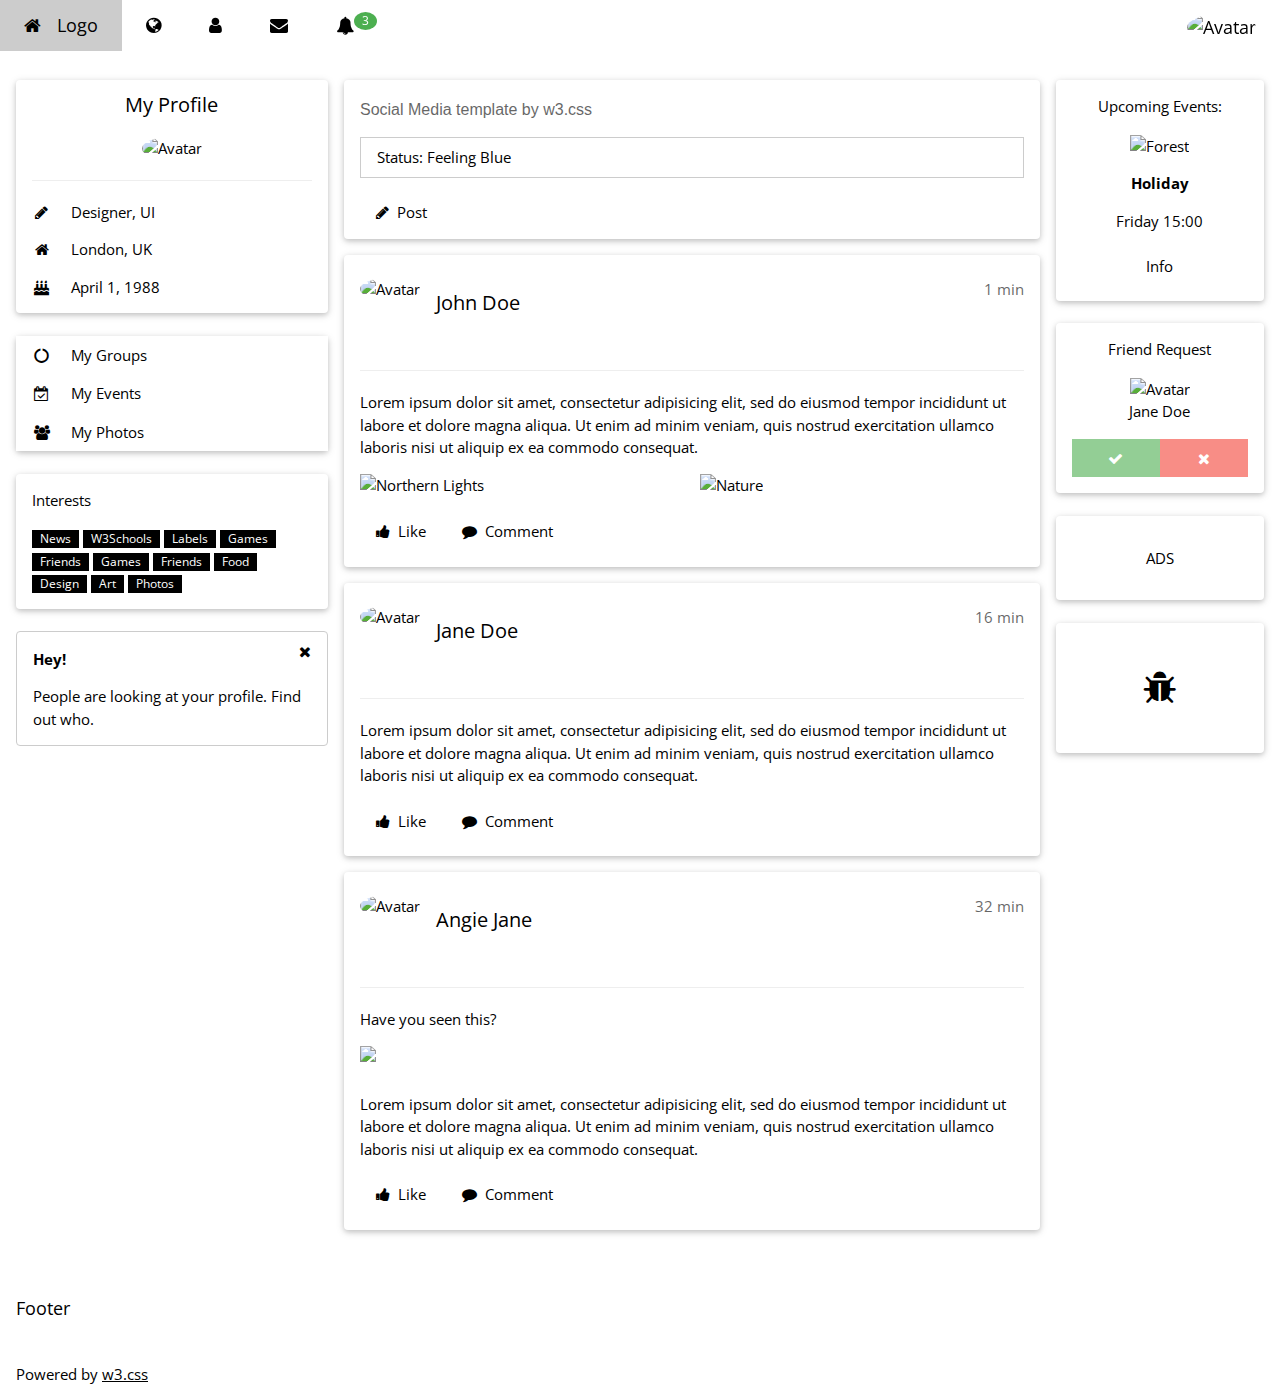
==== New folder/tryw3css_templates_social.htm @ d27acd92 "commit1" ====
<!DOCTYPE html>
<html>
<title>W3.CSS Template</title>
<meta charset="UTF-8">
<meta name="viewport" content="width=device-width, initial-scale=1">
<link rel="stylesheet" href="https://www.w3schools.com/w3css/4/w3.css">
<link rel="stylesheet" href="https://www.w3schools.com/lib/w3-theme-blue-grey.css">
<link rel='stylesheet' href='https://fonts.googleapis.com/css?family=Open+Sans'>
<link rel="stylesheet" href="https://cdnjs.cloudflare.com/ajax/libs/font-awesome/4.7.0/css/font-awesome.min.css">
<style>
html, body, h1, h2, h3, h4, h5 {font-family: "Open Sans", sans-serif}
</style>
<body class="w3-theme-l5">

<!-- Navbar -->
<div class="w3-top">
 <div class="w3-bar w3-theme-d2 w3-left-align w3-large">
  <a class="w3-bar-item w3-button w3-hide-medium w3-hide-large w3-right w3-padding-large w3-hover-white w3-large w3-theme-d2" href="javascript:void(0);" onclick="openNav()"><i class="fa fa-bars"></i></a>
  <a href="#" class="w3-bar-item w3-button w3-padding-large w3-theme-d4"><i class="fa fa-home w3-margin-right"></i>Logo</a>
  <a href="#" class="w3-bar-item w3-button w3-hide-small w3-padding-large w3-hover-white" title="News"><i class="fa fa-globe"></i></a>
  <a href="#" class="w3-bar-item w3-button w3-hide-small w3-padding-large w3-hover-white" title="Account Settings"><i class="fa fa-user"></i></a>
  <a href="#" class="w3-bar-item w3-button w3-hide-small w3-padding-large w3-hover-white" title="Messages"><i class="fa fa-envelope"></i></a>
  <div class="w3-dropdown-hover w3-hide-small">
    <button class="w3-button w3-padding-large" title="Notifications"><i class="fa fa-bell"></i><span class="w3-badge w3-right w3-small w3-green">3</span></button>     
    <div class="w3-dropdown-content w3-card-4 w3-bar-block" style="width:300px">
      <a href="#" class="w3-bar-item w3-button">One new friend request</a>
      <a href="#" class="w3-bar-item w3-button">John Doe posted on your wall</a>
      <a href="#" class="w3-bar-item w3-button">Jane likes your post</a>
    </div>
  </div>
  <a href="#" class="w3-bar-item w3-button w3-hide-small w3-right w3-padding-large w3-hover-white" title="My Account">
    <img src="/w3images/avatar2.png" class="w3-circle" style="height:23px;width:23px" alt="Avatar">
  </a>
 </div>
</div>

<!-- Navbar on small screens -->
<div id="navDemo" class="w3-bar-block w3-theme-d2 w3-hide w3-hide-large w3-hide-medium w3-large">
  <a href="#" class="w3-bar-item w3-button w3-padding-large">Link 1</a>
  <a href="#" class="w3-bar-item w3-button w3-padding-large">Link 2</a>
  <a href="#" class="w3-bar-item w3-button w3-padding-large">Link 3</a>
  <a href="#" class="w3-bar-item w3-button w3-padding-large">My Profile</a>
</div>

<!-- Page Container -->
<div class="w3-container w3-content" style="max-width:1400px;margin-top:80px">    
  <!-- The Grid -->
  <div class="w3-row">
    <!-- Left Column -->
    <div class="w3-col m3">
      <!-- Profile -->
      <div class="w3-card w3-round w3-white">
        <div class="w3-container">
         <h4 class="w3-center">My Profile</h4>
         <p class="w3-center"><img src="/w3images/avatar3.png" class="w3-circle" style="height:106px;width:106px" alt="Avatar"></p>
         <hr>
         <p><i class="fa fa-pencil fa-fw w3-margin-right w3-text-theme"></i> Designer, UI</p>
         <p><i class="fa fa-home fa-fw w3-margin-right w3-text-theme"></i> London, UK</p>
         <p><i class="fa fa-birthday-cake fa-fw w3-margin-right w3-text-theme"></i> April 1, 1988</p>
        </div>
      </div>
      <br>
      
      <!-- Accordion -->
      <div class="w3-card w3-round">
        <div class="w3-white">
          <button onclick="myFunction('Demo1')" class="w3-button w3-block w3-theme-l1 w3-left-align"><i class="fa fa-circle-o-notch fa-fw w3-margin-right"></i> My Groups</button>
          <div id="Demo1" class="w3-hide w3-container">
            <p>Some text..</p>
          </div>
          <button onclick="myFunction('Demo2')" class="w3-button w3-block w3-theme-l1 w3-left-align"><i class="fa fa-calendar-check-o fa-fw w3-margin-right"></i> My Events</button>
          <div id="Demo2" class="w3-hide w3-container">
            <p>Some other text..</p>
          </div>
          <button onclick="myFunction('Demo3')" class="w3-button w3-block w3-theme-l1 w3-left-align"><i class="fa fa-users fa-fw w3-margin-right"></i> My Photos</button>
          <div id="Demo3" class="w3-hide w3-container">
         <div class="w3-row-padding">
         <br>
           <div class="w3-half">
             <img src="/w3images/lights.jpg" style="width:100%" class="w3-margin-bottom">
           </div>
           <div class="w3-half">
             <img src="/w3images/nature.jpg" style="width:100%" class="w3-margin-bottom">
           </div>
           <div class="w3-half">
             <img src="/w3images/mountains.jpg" style="width:100%" class="w3-margin-bottom">
           </div>
           <div class="w3-half">
             <img src="/w3images/forest.jpg" style="width:100%" class="w3-margin-bottom">
           </div>
           <div class="w3-half">
             <img src="/w3images/nature.jpg" style="width:100%" class="w3-margin-bottom">
           </div>
           <div class="w3-half">
             <img src="/w3images/snow.jpg" style="width:100%" class="w3-margin-bottom">
           </div>
         </div>
          </div>
        </div>      
      </div>
      <br>
      
      <!-- Interests --> 
      <div class="w3-card w3-round w3-white w3-hide-small">
        <div class="w3-container">
          <p>Interests</p>
          <p>
            <span class="w3-tag w3-small w3-theme-d5">News</span>
            <span class="w3-tag w3-small w3-theme-d4">W3Schools</span>
            <span class="w3-tag w3-small w3-theme-d3">Labels</span>
            <span class="w3-tag w3-small w3-theme-d2">Games</span>
            <span class="w3-tag w3-small w3-theme-d1">Friends</span>
            <span class="w3-tag w3-small w3-theme">Games</span>
            <span class="w3-tag w3-small w3-theme-l1">Friends</span>
            <span class="w3-tag w3-small w3-theme-l2">Food</span>
            <span class="w3-tag w3-small w3-theme-l3">Design</span>
            <span class="w3-tag w3-small w3-theme-l4">Art</span>
            <span class="w3-tag w3-small w3-theme-l5">Photos</span>
          </p>
        </div>
      </div>
      <br>
      
      <!-- Alert Box -->
      <div class="w3-container w3-display-container w3-round w3-theme-l4 w3-border w3-theme-border w3-margin-bottom w3-hide-small">
        <span onclick="this.parentElement.style.display='none'" class="w3-button w3-theme-l3 w3-display-topright">
          <i class="fa fa-remove"></i>
        </span>
        <p><strong>Hey!</strong></p>
        <p>People are looking at your profile. Find out who.</p>
      </div>
    
    <!-- End Left Column -->
    </div>
    
    <!-- Middle Column -->
    <div class="w3-col m7">
    
      <div class="w3-row-padding">
        <div class="w3-col m12">
          <div class="w3-card w3-round w3-white">
            <div class="w3-container w3-padding">
              <h6 class="w3-opacity">Social Media template by w3.css</h6>
              <p contenteditable="true" class="w3-border w3-padding">Status: Feeling Blue</p>
              <button type="button" class="w3-button w3-theme"><i class="fa fa-pencil"></i> &nbsp;Post</button> 
            </div>
          </div>
        </div>
      </div>
      
      <div class="w3-container w3-card w3-white w3-round w3-margin"><br>
        <img src="/w3images/avatar2.png" alt="Avatar" class="w3-left w3-circle w3-margin-right" style="width:60px">
        <span class="w3-right w3-opacity">1 min</span>
        <h4>John Doe</h4><br>
        <hr class="w3-clear">
        <p>Lorem ipsum dolor sit amet, consectetur adipisicing elit, sed do eiusmod tempor incididunt ut labore et dolore magna aliqua. Ut enim ad minim veniam, quis nostrud exercitation ullamco laboris nisi ut aliquip ex ea commodo consequat.</p>
          <div class="w3-row-padding" style="margin:0 -16px">
            <div class="w3-half">
              <img src="/w3images/lights.jpg" style="width:100%" alt="Northern Lights" class="w3-margin-bottom">
            </div>
            <div class="w3-half">
              <img src="/w3images/nature.jpg" style="width:100%" alt="Nature" class="w3-margin-bottom">
          </div>
        </div>
        <button type="button" class="w3-button w3-theme-d1 w3-margin-bottom"><i class="fa fa-thumbs-up"></i> &nbsp;Like</button> 
        <button type="button" class="w3-button w3-theme-d2 w3-margin-bottom"><i class="fa fa-comment"></i> &nbsp;Comment</button> 
      </div>
      
      <div class="w3-container w3-card w3-white w3-round w3-margin"><br>
        <img src="/w3images/avatar5.png" alt="Avatar" class="w3-left w3-circle w3-margin-right" style="width:60px">
        <span class="w3-right w3-opacity">16 min</span>
        <h4>Jane Doe</h4><br>
        <hr class="w3-clear">
        <p>Lorem ipsum dolor sit amet, consectetur adipisicing elit, sed do eiusmod tempor incididunt ut labore et dolore magna aliqua. Ut enim ad minim veniam, quis nostrud exercitation ullamco laboris nisi ut aliquip ex ea commodo consequat.</p>
        <button type="button" class="w3-button w3-theme-d1 w3-margin-bottom"><i class="fa fa-thumbs-up"></i> &nbsp;Like</button> 
        <button type="button" class="w3-button w3-theme-d2 w3-margin-bottom"><i class="fa fa-comment"></i> &nbsp;Comment</button> 
      </div>  

      <div class="w3-container w3-card w3-white w3-round w3-margin"><br>
        <img src="/w3images/avatar6.png" alt="Avatar" class="w3-left w3-circle w3-margin-right" style="width:60px">
        <span class="w3-right w3-opacity">32 min</span>
        <h4>Angie Jane</h4><br>
        <hr class="w3-clear">
        <p>Have you seen this?</p>
        <img src="/w3images/nature.jpg" style="width:100%" class="w3-margin-bottom">
        <p>Lorem ipsum dolor sit amet, consectetur adipisicing elit, sed do eiusmod tempor incididunt ut labore et dolore magna aliqua. Ut enim ad minim veniam, quis nostrud exercitation ullamco laboris nisi ut aliquip ex ea commodo consequat.</p>
        <button type="button" class="w3-button w3-theme-d1 w3-margin-bottom"><i class="fa fa-thumbs-up"></i> &nbsp;Like</button> 
        <button type="button" class="w3-button w3-theme-d2 w3-margin-bottom"><i class="fa fa-comment"></i> &nbsp;Comment</button> 
      </div> 
      
    <!-- End Middle Column -->
    </div>
    
    <!-- Right Column -->
    <div class="w3-col m2">
      <div class="w3-card w3-round w3-white w3-center">
        <div class="w3-container">
          <p>Upcoming Events:</p>
          <img src="/w3images/forest.jpg" alt="Forest" style="width:100%;">
          <p><strong>Holiday</strong></p>
          <p>Friday 15:00</p>
          <p><button class="w3-button w3-block w3-theme-l4">Info</button></p>
        </div>
      </div>
      <br>
      
      <div class="w3-card w3-round w3-white w3-center">
        <div class="w3-container">
          <p>Friend Request</p>
          <img src="/w3images/avatar6.png" alt="Avatar" style="width:50%"><br>
          <span>Jane Doe</span>
          <div class="w3-row w3-opacity">
            <div class="w3-half">
              <button class="w3-button w3-block w3-green w3-section" title="Accept"><i class="fa fa-check"></i></button>
            </div>
            <div class="w3-half">
              <button class="w3-button w3-block w3-red w3-section" title="Decline"><i class="fa fa-remove"></i></button>
            </div>
          </div>
        </div>
      </div>
      <br>
      
      <div class="w3-card w3-round w3-white w3-padding-16 w3-center">
        <p>ADS</p>
      </div>
      <br>
      
      <div class="w3-card w3-round w3-white w3-padding-32 w3-center">
        <p><i class="fa fa-bug w3-xxlarge"></i></p>
      </div>
      
    <!-- End Right Column -->
    </div>
    
  <!-- End Grid -->
  </div>
  
<!-- End Page Container -->
</div>
<br>

<!-- Footer -->
<footer class="w3-container w3-theme-d3 w3-padding-16">
  <h5>Footer</h5>
</footer>

<footer class="w3-container w3-theme-d5">
  <p>Powered by <a href="https://www.w3schools.com/w3css/default.asp" target="_blank">w3.css</a></p>
</footer>
 
<script>
// Accordion
function myFunction(id) {
  var x = document.getElementById(id);
  if (x.className.indexOf("w3-show") == -1) {
    x.className += " w3-show";
    x.previousElementSibling.className += " w3-theme-d1";
  } else { 
    x.className = x.className.replace("w3-show", "");
    x.previousElementSibling.className = 
    x.previousElementSibling.className.replace(" w3-theme-d1", "");
  }
}

// Used to toggle the menu on smaller screens when clicking on the menu button
function openNav() {
  var x = document.getElementById("navDemo");
  if (x.className.indexOf("w3-show") == -1) {
    x.className += " w3-show";
  } else { 
    x.className = x.className.replace(" w3-show", "");
  }
}
</script>

</body>
</html>
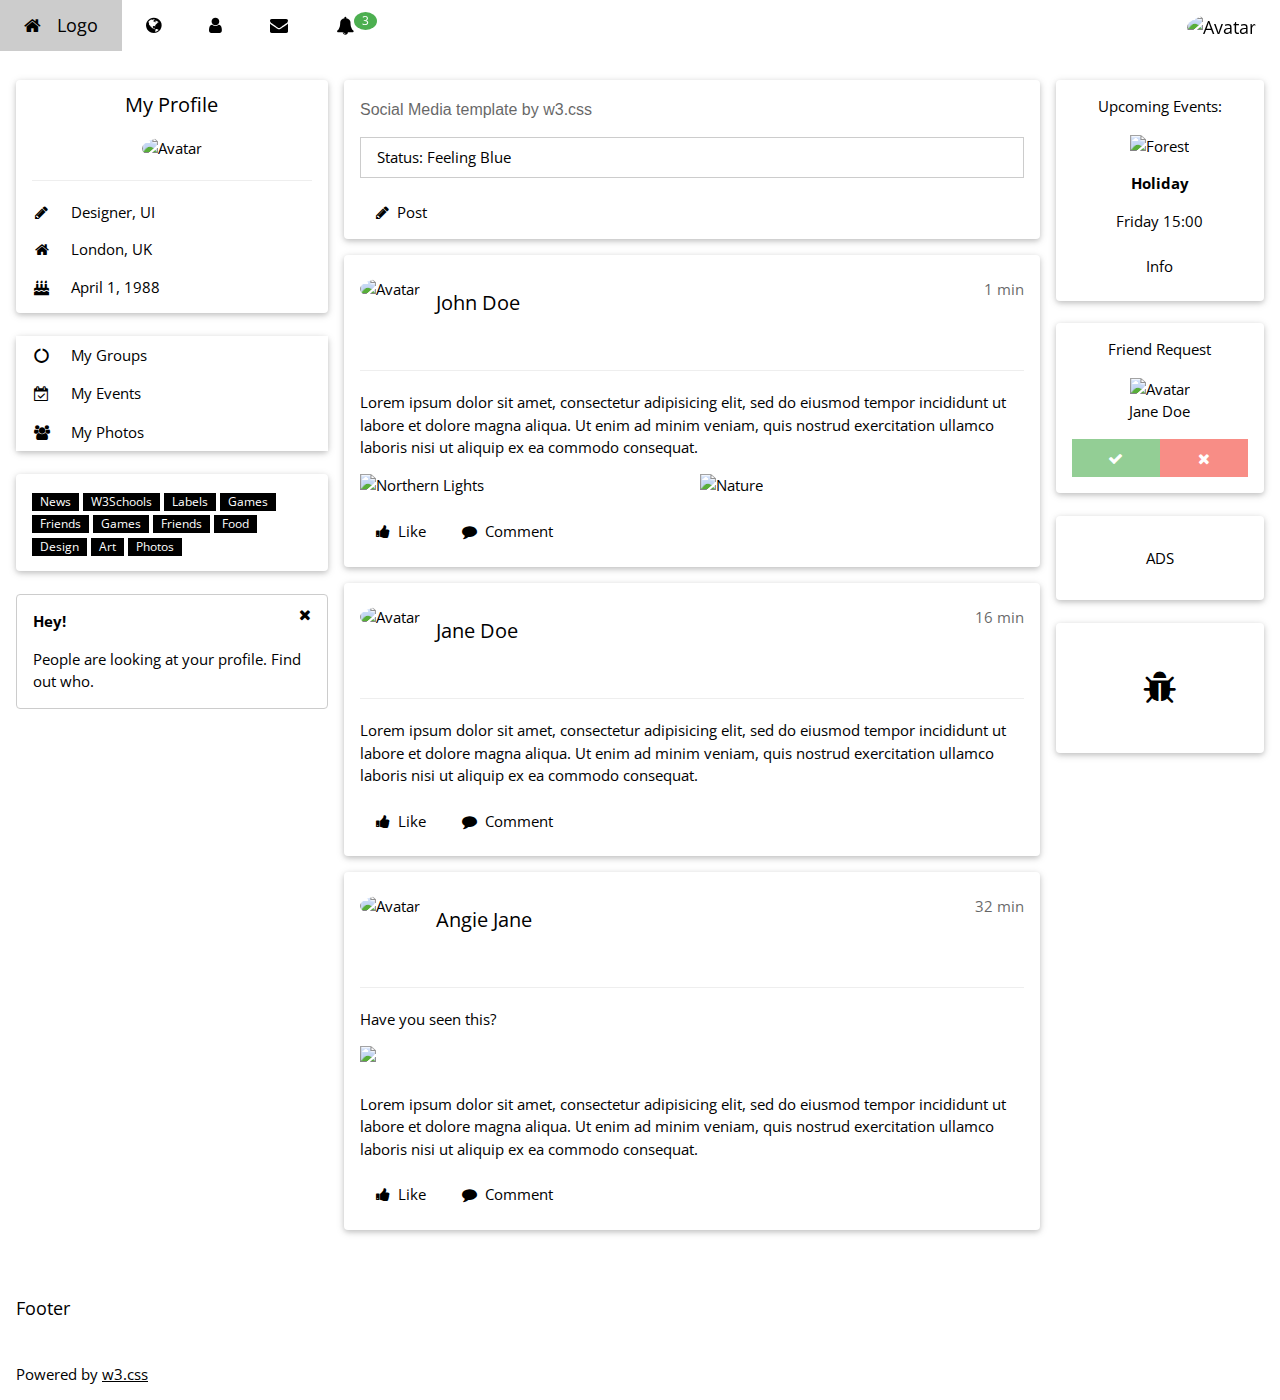
==== commit 94fe9f92: "commit2" ====
--- a/New folder/tryw3css_templates_social.htm
+++ b/New folder/tryw3css_templates_social.htm
@@ -8,271 +8,280 @@
 <link rel='stylesheet' href='https://fonts.googleapis.com/css?family=Open+Sans'>
 <link rel="stylesheet" href="https://cdnjs.cloudflare.com/ajax/libs/font-awesome/4.7.0/css/font-awesome.min.css">
 <style>
-html, body, h1, h2, h3, h4, h5 {font-family: "Open Sans", sans-serif}
+    html,
+    body,
+    h1,
+    h2,
+    h3,
+    h4,
+    h5 {
+        font-family: "Open Sans", sans-serif
+    }
 </style>
+
 <body class="w3-theme-l5">
 
-<!-- Navbar -->
-<div class="w3-top">
- <div class="w3-bar w3-theme-d2 w3-left-align w3-large">
-  <a class="w3-bar-item w3-button w3-hide-medium w3-hide-large w3-right w3-padding-large w3-hover-white w3-large w3-theme-d2" href="javascript:void(0);" onclick="openNav()"><i class="fa fa-bars"></i></a>
-  <a href="#" class="w3-bar-item w3-button w3-padding-large w3-theme-d4"><i class="fa fa-home w3-margin-right"></i>Logo</a>
-  <a href="#" class="w3-bar-item w3-button w3-hide-small w3-padding-large w3-hover-white" title="News"><i class="fa fa-globe"></i></a>
-  <a href="#" class="w3-bar-item w3-button w3-hide-small w3-padding-large w3-hover-white" title="Account Settings"><i class="fa fa-user"></i></a>
-  <a href="#" class="w3-bar-item w3-button w3-hide-small w3-padding-large w3-hover-white" title="Messages"><i class="fa fa-envelope"></i></a>
-  <div class="w3-dropdown-hover w3-hide-small">
-    <button class="w3-button w3-padding-large" title="Notifications"><i class="fa fa-bell"></i><span class="w3-badge w3-right w3-small w3-green">3</span></button>     
-    <div class="w3-dropdown-content w3-card-4 w3-bar-block" style="width:300px">
-      <a href="#" class="w3-bar-item w3-button">One new friend request</a>
-      <a href="#" class="w3-bar-item w3-button">John Doe posted on your wall</a>
-      <a href="#" class="w3-bar-item w3-button">Jane likes your post</a>
+    <!-- Navbar -->
+    <div class="w3-top">
+        <div class="w3-bar w3-theme-d2 w3-left-align w3-large">
+            <a class="w3-bar-item w3-button w3-hide-medium w3-hide-large w3-right w3-padding-large w3-hover-white w3-large w3-theme-d2" href="javascript:void(0);" onclick="openNav()"><i class="fa fa-bars"></i></a>
+            <a href="#" class="w3-bar-item w3-button w3-padding-large w3-theme-d4"><i class="fa fa-home w3-margin-right"></i>Logo</a>
+            <a href="#" class="w3-bar-item w3-button w3-hide-small w3-padding-large w3-hover-white" title="News"><i class="fa fa-globe"></i></a>
+            <a href="#" class="w3-bar-item w3-button w3-hide-small w3-padding-large w3-hover-white" title="Account Settings"><i class="fa fa-user"></i></a>
+            <a href="#" class="w3-bar-item w3-button w3-hide-small w3-padding-large w3-hover-white" title="Messages"><i class="fa fa-envelope"></i></a>
+            <div class="w3-dropdown-hover w3-hide-small">
+                <button class="w3-button w3-padding-large" title="Notifications"><i class="fa fa-bell"></i><span class="w3-badge w3-right w3-small w3-green">3</span></button>
+                <div class="w3-dropdown-content w3-card-4 w3-bar-block" style="width:300px">
+                    <a href="#" class="w3-bar-item w3-button">One new friend request</a>
+                    <a href="#" class="w3-bar-item w3-button">John Doe posted on your wall</a>
+                    <a href="#" class="w3-bar-item w3-button">Jane likes your post</a>
+                </div>
+            </div>
+            <a href="#" class="w3-bar-item w3-button w3-hide-small w3-right w3-padding-large w3-hover-white" title="My Account">
+                <img src="/w3images/avatar2.png" class="w3-circle" style="height:23px;width:23px" alt="Avatar">
+            </a>
+        </div>
     </div>
-  </div>
-  <a href="#" class="w3-bar-item w3-button w3-hide-small w3-right w3-padding-large w3-hover-white" title="My Account">
-    <img src="/w3images/avatar2.png" class="w3-circle" style="height:23px;width:23px" alt="Avatar">
-  </a>
- </div>
-</div>
-
-<!-- Navbar on small screens -->
-<div id="navDemo" class="w3-bar-block w3-theme-d2 w3-hide w3-hide-large w3-hide-medium w3-large">
-  <a href="#" class="w3-bar-item w3-button w3-padding-large">Link 1</a>
-  <a href="#" class="w3-bar-item w3-button w3-padding-large">Link 2</a>
-  <a href="#" class="w3-bar-item w3-button w3-padding-large">Link 3</a>
-  <a href="#" class="w3-bar-item w3-button w3-padding-large">My Profile</a>
-</div>
-
-<!-- Page Container -->
-<div class="w3-container w3-content" style="max-width:1400px;margin-top:80px">    
-  <!-- The Grid -->
-  <div class="w3-row">
-    <!-- Left Column -->
-    <div class="w3-col m3">
-      <!-- Profile -->
-      <div class="w3-card w3-round w3-white">
-        <div class="w3-container">
-         <h4 class="w3-center">My Profile</h4>
-         <p class="w3-center"><img src="/w3images/avatar3.png" class="w3-circle" style="height:106px;width:106px" alt="Avatar"></p>
-         <hr>
-         <p><i class="fa fa-pencil fa-fw w3-margin-right w3-text-theme"></i> Designer, UI</p>
-         <p><i class="fa fa-home fa-fw w3-margin-right w3-text-theme"></i> London, UK</p>
-         <p><i class="fa fa-birthday-cake fa-fw w3-margin-right w3-text-theme"></i> April 1, 1988</p>
-        </div>
-      </div>
-      <br>
-      
-      <!-- Accordion -->
-      <div class="w3-card w3-round">
-        <div class="w3-white">
-          <button onclick="myFunction('Demo1')" class="w3-button w3-block w3-theme-l1 w3-left-align"><i class="fa fa-circle-o-notch fa-fw w3-margin-right"></i> My Groups</button>
-          <div id="Demo1" class="w3-hide w3-container">
-            <p>Some text..</p>
-          </div>
-          <button onclick="myFunction('Demo2')" class="w3-button w3-block w3-theme-l1 w3-left-align"><i class="fa fa-calendar-check-o fa-fw w3-margin-right"></i> My Events</button>
-          <div id="Demo2" class="w3-hide w3-container">
-            <p>Some other text..</p>
-          </div>
-          <button onclick="myFunction('Demo3')" class="w3-button w3-block w3-theme-l1 w3-left-align"><i class="fa fa-users fa-fw w3-margin-right"></i> My Photos</button>
-          <div id="Demo3" class="w3-hide w3-container">
-         <div class="w3-row-padding">
-         <br>
-           <div class="w3-half">
-             <img src="/w3images/lights.jpg" style="width:100%" class="w3-margin-bottom">
-           </div>
-           <div class="w3-half">
-             <img src="/w3images/nature.jpg" style="width:100%" class="w3-margin-bottom">
-           </div>
-           <div class="w3-half">
-             <img src="/w3images/mountains.jpg" style="width:100%" class="w3-margin-bottom">
-           </div>
-           <div class="w3-half">
-             <img src="/w3images/forest.jpg" style="width:100%" class="w3-margin-bottom">
-           </div>
-           <div class="w3-half">
-             <img src="/w3images/nature.jpg" style="width:100%" class="w3-margin-bottom">
-           </div>
-           <div class="w3-half">
-             <img src="/w3images/snow.jpg" style="width:100%" class="w3-margin-bottom">
-           </div>
-         </div>
-          </div>
-        </div>      
-      </div>
-      <br>
-      
-      <!-- Interests --> 
-      <div class="w3-card w3-round w3-white w3-hide-small">
-        <div class="w3-container">
-          <p>Interests</p>
-          <p>
-            <span class="w3-tag w3-small w3-theme-d5">News</span>
-            <span class="w3-tag w3-small w3-theme-d4">W3Schools</span>
-            <span class="w3-tag w3-small w3-theme-d3">Labels</span>
-            <span class="w3-tag w3-small w3-theme-d2">Games</span>
-            <span class="w3-tag w3-small w3-theme-d1">Friends</span>
-            <span class="w3-tag w3-small w3-theme">Games</span>
-            <span class="w3-tag w3-small w3-theme-l1">Friends</span>
-            <span class="w3-tag w3-small w3-theme-l2">Food</span>
-            <span class="w3-tag w3-small w3-theme-l3">Design</span>
-            <span class="w3-tag w3-small w3-theme-l4">Art</span>
-            <span class="w3-tag w3-small w3-theme-l5">Photos</span>
-          </p>
-        </div>
-      </div>
-      <br>
-      
-      <!-- Alert Box -->
-      <div class="w3-container w3-display-container w3-round w3-theme-l4 w3-border w3-theme-border w3-margin-bottom w3-hide-small">
-        <span onclick="this.parentElement.style.display='none'" class="w3-button w3-theme-l3 w3-display-topright">
+
+    <!-- Navbar on small screens -->
+    <div id="navDemo" class="w3-bar-block w3-theme-d2 w3-hide w3-hide-large w3-hide-medium w3-large">
+        <a href="#" class="w3-bar-item w3-button w3-padding-large">Link 1</a>
+        <a href="#" class="w3-bar-item w3-button w3-padding-large">Link 2</a>
+        <a href="#" class="w3-bar-item w3-button w3-padding-large">Link 3</a>
+        <a href="#" class="w3-bar-item w3-button w3-padding-large">My Profile</a>
+    </div>
+
+    <!-- Page Container -->
+    <div class="w3-container w3-content" style="max-width:1400px;margin-top:80px">
+        <!-- The Grid -->
+        <div class="w3-row">
+            <!-- Left Column -->
+            <div class="w3-col m3">
+                <!-- Profile -->
+                <div class="w3-card w3-round w3-white">
+                    <div class="w3-container">
+                        <h4 class="w3-center">My Profile</h4>
+                        <p class="w3-center"><img src="/w3images/avatar3.png" class="w3-circle" style="height:106px;width:106px" alt="Avatar"></p>
+                        <hr>
+                        <p><i class="fa fa-pencil fa-fw w3-margin-right w3-text-theme"></i> Designer, UI</p>
+                        <p><i class="fa fa-home fa-fw w3-margin-right w3-text-theme"></i> London, UK</p>
+                        <p><i class="fa fa-birthday-cake fa-fw w3-margin-right w3-text-theme"></i> April 1, 1988</p>
+                    </div>
+                </div>
+                <br>
+
+                <!-- Accordion -->
+                <div class="w3-card w3-round">
+                    <div class="w3-white">
+                        <button onclick="myFunction('Demo1')" class="w3-button w3-block w3-theme-l1 w3-left-align"><i class="fa fa-circle-o-notch fa-fw w3-margin-right"></i> My Groups</button>
+                        <div id="Demo1" class="w3-hide w3-container">
+                            <p>Some text..</p>
+                        </div>
+                        <button onclick="myFunction('Demo2')" class="w3-button w3-block w3-theme-l1 w3-left-align"><i class="fa fa-calendar-check-o fa-fw w3-margin-right"></i> My Events</button>
+                        <div id="Demo2" class="w3-hide w3-container">
+                            <p>Some other text..</p>
+                        </div>
+                        <button onclick="myFunction('Demo3')" class="w3-button w3-block w3-theme-l1 w3-left-align"><i class="fa fa-users fa-fw w3-margin-right"></i> My Photos</button>
+                        <div id="Demo3" class="w3-hide w3-container">
+                            <div class="w3-row-padding">
+                                <br>
+                                <div class="w3-half">
+                                    <img src="/w3images/lights.jpg" style="width:100%" class="w3-margin-bottom">
+                                </div>
+                                <div class="w3-half">
+                                    <img src="/w3images/nature.jpg" style="width:100%" class="w3-margin-bottom">
+                                </div>
+                                <div class="w3-half">
+                                    <img src="/w3images/mountains.jpg" style="width:100%" class="w3-margin-bottom">
+                                </div>
+                                <div class="w3-half">
+                                    <img src="/w3images/forest.jpg" style="width:100%" class="w3-margin-bottom">
+                                </div>
+                                <div class="w3-half">
+                                    <img src="/w3images/nature.jpg" style="width:100%" class="w3-margin-bottom">
+                                </div>
+                                <div class="w3-half">
+                                    <img src="/w3images/snow.jpg" style="width:100%" class="w3-margin-bottom">
+                                </div>
+                            </div>
+                        </div>
+                    </div>
+                </div>
+                <br>
+
+                <!-- Interests -->
+                <div class="w3-card w3-round w3-white w3-hide-small">
+                    <div class="w3-container">
+                        <p>
+                            <span class="w3-tag w3-small w3-theme-d5">News</span>
+                            <span class="w3-tag w3-small w3-theme-d4">W3Schools</span>
+                            <span class="w3-tag w3-small w3-theme-d3">Labels</span>
+                            <span class="w3-tag w3-small w3-theme-d2">Games</span>
+                            <span class="w3-tag w3-small w3-theme-d1">Friends</span>
+                            <span class="w3-tag w3-small w3-theme">Games</span>
+                            <span class="w3-tag w3-small w3-theme-l1">Friends</span>
+                            <span class="w3-tag w3-small w3-theme-l2">Food</span>
+                            <span class="w3-tag w3-small w3-theme-l3">Design</span>
+                            <span class="w3-tag w3-small w3-theme-l4">Art</span>
+                            <span class="w3-tag w3-small w3-theme-l5">Photos</span>
+                        </p>
+                    </div>
+                </div>
+                <br>
+
+                <!-- Alert Box -->
+                <div class="w3-container w3-display-container w3-round w3-theme-l4 w3-border w3-theme-border w3-margin-bottom w3-hide-small">
+                    <span onclick="this.parentElement.style.display='none'" class="w3-button w3-theme-l3 w3-display-topright">
           <i class="fa fa-remove"></i>
         </span>
-        <p><strong>Hey!</strong></p>
-        <p>People are looking at your profile. Find out who.</p>
-      </div>
-    
-    <!-- End Left Column -->
+                    <p><strong>Hey!</strong></p>
+                    <p>People are looking at your profile. Find out who.</p>
+                </div>
+
+                <!-- End Left Column -->
+            </div>
+
+            <!-- Middle Column -->
+            <div class="w3-col m7">
+
+                <div class="w3-row-padding">
+                    <div class="w3-col m12">
+                        <div class="w3-card w3-round w3-white">
+                            <div class="w3-container w3-padding">
+                                <h6 class="w3-opacity">Social Media template by w3.css</h6>
+                                <p contenteditable="true" class="w3-border w3-padding">Status: Feeling Blue</p>
+                                <button type="button" class="w3-button w3-theme"><i class="fa fa-pencil"></i> &nbsp;Post</button>
+                            </div>
+                        </div>
+                    </div>
+                </div>
+
+                <div class="w3-container w3-card w3-white w3-round w3-margin"><br>
+                    <img src="/w3images/avatar2.png" alt="Avatar" class="w3-left w3-circle w3-margin-right" style="width:60px">
+                    <span class="w3-right w3-opacity">1 min</span>
+                    <h4>John Doe</h4><br>
+                    <hr class="w3-clear">
+                    <p>Lorem ipsum dolor sit amet, consectetur adipisicing elit, sed do eiusmod tempor incididunt ut labore et dolore magna aliqua. Ut enim ad minim veniam, quis nostrud exercitation ullamco laboris nisi ut aliquip ex ea commodo consequat.</p>
+                    <div class="w3-row-padding" style="margin:0 -16px">
+                        <div class="w3-half">
+                            <img src="/w3images/lights.jpg" style="width:100%" alt="Northern Lights" class="w3-margin-bottom">
+                        </div>
+                        <div class="w3-half">
+                            <img src="/w3images/nature.jpg" style="width:100%" alt="Nature" class="w3-margin-bottom">
+                        </div>
+                    </div>
+                    <button type="button" class="w3-button w3-theme-d1 w3-margin-bottom"><i class="fa fa-thumbs-up"></i> &nbsp;Like</button>
+                    <button type="button" class="w3-button w3-theme-d2 w3-margin-bottom"><i class="fa fa-comment"></i> &nbsp;Comment</button>
+                </div>
+
+                <div class="w3-container w3-card w3-white w3-round w3-margin"><br>
+                    <img src="/w3images/avatar5.png" alt="Avatar" class="w3-left w3-circle w3-margin-right" style="width:60px">
+                    <span class="w3-right w3-opacity">16 min</span>
+                    <h4>Jane Doe</h4><br>
+                    <hr class="w3-clear">
+                    <p>Lorem ipsum dolor sit amet, consectetur adipisicing elit, sed do eiusmod tempor incididunt ut labore et dolore magna aliqua. Ut enim ad minim veniam, quis nostrud exercitation ullamco laboris nisi ut aliquip ex ea commodo consequat.</p>
+                    <button type="button" class="w3-button w3-theme-d1 w3-margin-bottom"><i class="fa fa-thumbs-up"></i> &nbsp;Like</button>
+                    <button type="button" class="w3-button w3-theme-d2 w3-margin-bottom"><i class="fa fa-comment"></i> &nbsp;Comment</button>
+                </div>
+
+                <div class="w3-container w3-card w3-white w3-round w3-margin"><br>
+                    <img src="/w3images/avatar6.png" alt="Avatar" class="w3-left w3-circle w3-margin-right" style="width:60px">
+                    <span class="w3-right w3-opacity">32 min</span>
+                    <h4>Angie Jane</h4><br>
+                    <hr class="w3-clear">
+                    <p>Have you seen this?</p>
+                    <img src="/w3images/nature.jpg" style="width:100%" class="w3-margin-bottom">
+                    <p>Lorem ipsum dolor sit amet, consectetur adipisicing elit, sed do eiusmod tempor incididunt ut labore et dolore magna aliqua. Ut enim ad minim veniam, quis nostrud exercitation ullamco laboris nisi ut aliquip ex ea commodo consequat.</p>
+                    <button type="button" class="w3-button w3-theme-d1 w3-margin-bottom"><i class="fa fa-thumbs-up"></i> &nbsp;Like</button>
+                    <button type="button" class="w3-button w3-theme-d2 w3-margin-bottom"><i class="fa fa-comment"></i> &nbsp;Comment</button>
+                </div>
+
+                <!-- End Middle Column -->
+            </div>
+
+            <!-- Right Column -->
+            <div class="w3-col m2">
+                <div class="w3-card w3-round w3-white w3-center">
+                    <div class="w3-container">
+                        <p>Upcoming Events:</p>
+                        <img src="/w3images/forest.jpg" alt="Forest" style="width:100%;">
+                        <p><strong>Holiday</strong></p>
+                        <p>Friday 15:00</p>
+                        <p><button class="w3-button w3-block w3-theme-l4">Info</button></p>
+                    </div>
+                </div>
+                <br>
+
+                <div class="w3-card w3-round w3-white w3-center">
+                    <div class="w3-container">
+                        <p>Friend Request</p>
+                        <img src="/w3images/avatar6.png" alt="Avatar" style="width:50%"><br>
+                        <span>Jane Doe</span>
+                        <div class="w3-row w3-opacity">
+                            <div class="w3-half">
+                                <button class="w3-button w3-block w3-green w3-section" title="Accept"><i class="fa fa-check"></i></button>
+                            </div>
+                            <div class="w3-half">
+                                <button class="w3-button w3-block w3-red w3-section" title="Decline"><i class="fa fa-remove"></i></button>
+                            </div>
+                        </div>
+                    </div>
+                </div>
+                <br>
+
+                <div class="w3-card w3-round w3-white w3-padding-16 w3-center">
+                    <p>ADS</p>
+                </div>
+                <br>
+
+                <div class="w3-card w3-round w3-white w3-padding-32 w3-center">
+                    <p><i class="fa fa-bug w3-xxlarge"></i></p>
+                </div>
+
+                <!-- End Right Column -->
+            </div>
+
+            <!-- End Grid -->
+        </div>
+
+        <!-- End Page Container -->
     </div>
-    
-    <!-- Middle Column -->
-    <div class="w3-col m7">
-    
-      <div class="w3-row-padding">
-        <div class="w3-col m12">
-          <div class="w3-card w3-round w3-white">
-            <div class="w3-container w3-padding">
-              <h6 class="w3-opacity">Social Media template by w3.css</h6>
-              <p contenteditable="true" class="w3-border w3-padding">Status: Feeling Blue</p>
-              <button type="button" class="w3-button w3-theme"><i class="fa fa-pencil"></i> &nbsp;Post</button> 
-            </div>
-          </div>
-        </div>
-      </div>
-      
-      <div class="w3-container w3-card w3-white w3-round w3-margin"><br>
-        <img src="/w3images/avatar2.png" alt="Avatar" class="w3-left w3-circle w3-margin-right" style="width:60px">
-        <span class="w3-right w3-opacity">1 min</span>
-        <h4>John Doe</h4><br>
-        <hr class="w3-clear">
-        <p>Lorem ipsum dolor sit amet, consectetur adipisicing elit, sed do eiusmod tempor incididunt ut labore et dolore magna aliqua. Ut enim ad minim veniam, quis nostrud exercitation ullamco laboris nisi ut aliquip ex ea commodo consequat.</p>
-          <div class="w3-row-padding" style="margin:0 -16px">
-            <div class="w3-half">
-              <img src="/w3images/lights.jpg" style="width:100%" alt="Northern Lights" class="w3-margin-bottom">
-            </div>
-            <div class="w3-half">
-              <img src="/w3images/nature.jpg" style="width:100%" alt="Nature" class="w3-margin-bottom">
-          </div>
-        </div>
-        <button type="button" class="w3-button w3-theme-d1 w3-margin-bottom"><i class="fa fa-thumbs-up"></i> &nbsp;Like</button> 
-        <button type="button" class="w3-button w3-theme-d2 w3-margin-bottom"><i class="fa fa-comment"></i> &nbsp;Comment</button> 
-      </div>
-      
-      <div class="w3-container w3-card w3-white w3-round w3-margin"><br>
-        <img src="/w3images/avatar5.png" alt="Avatar" class="w3-left w3-circle w3-margin-right" style="width:60px">
-        <span class="w3-right w3-opacity">16 min</span>
-        <h4>Jane Doe</h4><br>
-        <hr class="w3-clear">
-        <p>Lorem ipsum dolor sit amet, consectetur adipisicing elit, sed do eiusmod tempor incididunt ut labore et dolore magna aliqua. Ut enim ad minim veniam, quis nostrud exercitation ullamco laboris nisi ut aliquip ex ea commodo consequat.</p>
-        <button type="button" class="w3-button w3-theme-d1 w3-margin-bottom"><i class="fa fa-thumbs-up"></i> &nbsp;Like</button> 
-        <button type="button" class="w3-button w3-theme-d2 w3-margin-bottom"><i class="fa fa-comment"></i> &nbsp;Comment</button> 
-      </div>  
-
-      <div class="w3-container w3-card w3-white w3-round w3-margin"><br>
-        <img src="/w3images/avatar6.png" alt="Avatar" class="w3-left w3-circle w3-margin-right" style="width:60px">
-        <span class="w3-right w3-opacity">32 min</span>
-        <h4>Angie Jane</h4><br>
-        <hr class="w3-clear">
-        <p>Have you seen this?</p>
-        <img src="/w3images/nature.jpg" style="width:100%" class="w3-margin-bottom">
-        <p>Lorem ipsum dolor sit amet, consectetur adipisicing elit, sed do eiusmod tempor incididunt ut labore et dolore magna aliqua. Ut enim ad minim veniam, quis nostrud exercitation ullamco laboris nisi ut aliquip ex ea commodo consequat.</p>
-        <button type="button" class="w3-button w3-theme-d1 w3-margin-bottom"><i class="fa fa-thumbs-up"></i> &nbsp;Like</button> 
-        <button type="button" class="w3-button w3-theme-d2 w3-margin-bottom"><i class="fa fa-comment"></i> &nbsp;Comment</button> 
-      </div> 
-      
-    <!-- End Middle Column -->
-    </div>
-    
-    <!-- Right Column -->
-    <div class="w3-col m2">
-      <div class="w3-card w3-round w3-white w3-center">
-        <div class="w3-container">
-          <p>Upcoming Events:</p>
-          <img src="/w3images/forest.jpg" alt="Forest" style="width:100%;">
-          <p><strong>Holiday</strong></p>
-          <p>Friday 15:00</p>
-          <p><button class="w3-button w3-block w3-theme-l4">Info</button></p>
-        </div>
-      </div>
-      <br>
-      
-      <div class="w3-card w3-round w3-white w3-center">
-        <div class="w3-container">
-          <p>Friend Request</p>
-          <img src="/w3images/avatar6.png" alt="Avatar" style="width:50%"><br>
-          <span>Jane Doe</span>
-          <div class="w3-row w3-opacity">
-            <div class="w3-half">
-              <button class="w3-button w3-block w3-green w3-section" title="Accept"><i class="fa fa-check"></i></button>
-            </div>
-            <div class="w3-half">
-              <button class="w3-button w3-block w3-red w3-section" title="Decline"><i class="fa fa-remove"></i></button>
-            </div>
-          </div>
-        </div>
-      </div>
-      <br>
-      
-      <div class="w3-card w3-round w3-white w3-padding-16 w3-center">
-        <p>ADS</p>
-      </div>
-      <br>
-      
-      <div class="w3-card w3-round w3-white w3-padding-32 w3-center">
-        <p><i class="fa fa-bug w3-xxlarge"></i></p>
-      </div>
-      
-    <!-- End Right Column -->
-    </div>
-    
-  <!-- End Grid -->
-  </div>
-  
-<!-- End Page Container -->
-</div>
-<br>
-
-<!-- Footer -->
-<footer class="w3-container w3-theme-d3 w3-padding-16">
-  <h5>Footer</h5>
-</footer>
-
-<footer class="w3-container w3-theme-d5">
-  <p>Powered by <a href="https://www.w3schools.com/w3css/default.asp" target="_blank">w3.css</a></p>
-</footer>
- 
-<script>
-// Accordion
-function myFunction(id) {
-  var x = document.getElementById(id);
-  if (x.className.indexOf("w3-show") == -1) {
-    x.className += " w3-show";
-    x.previousElementSibling.className += " w3-theme-d1";
-  } else { 
-    x.className = x.className.replace("w3-show", "");
-    x.previousElementSibling.className = 
-    x.previousElementSibling.className.replace(" w3-theme-d1", "");
-  }
-}
-
-// Used to toggle the menu on smaller screens when clicking on the menu button
-function openNav() {
-  var x = document.getElementById("navDemo");
-  if (x.className.indexOf("w3-show") == -1) {
-    x.className += " w3-show";
-  } else { 
-    x.className = x.className.replace(" w3-show", "");
-  }
-}
-</script>
+    <br>
+
+    <!-- Footer -->
+    <footer class="w3-container w3-theme-d3 w3-padding-16">
+        <h5>Footer</h5>
+    </footer>
+
+    <footer class="w3-container w3-theme-d5">
+        <p>Powered by <a href="https://www.w3schools.com/w3css/default.asp" target="_blank">w3.css</a></p>
+    </footer>
+
+    <script>
+        // Accordion
+        function myFunction(id) {
+            var x = document.getElementById(id);
+            if (x.className.indexOf("w3-show") == -1) {
+                x.className += " w3-show";
+                x.previousElementSibling.className += " w3-theme-d1";
+            } else {
+                x.className = x.className.replace("w3-show", "");
+                x.previousElementSibling.className =
+                    x.previousElementSibling.className.replace(" w3-theme-d1", "");
+            }
+        }
+
+        // Used to toggle the menu on smaller screens when clicking on the menu button
+        function openNav() {
+            var x = document.getElementById("navDemo");
+            if (x.className.indexOf("w3-show") == -1) {
+                x.className += " w3-show";
+            } else {
+                x.className = x.className.replace(" w3-show", "");
+            }
+        }
+    </script>
 
 </body>
-</html> 
+
+</html>